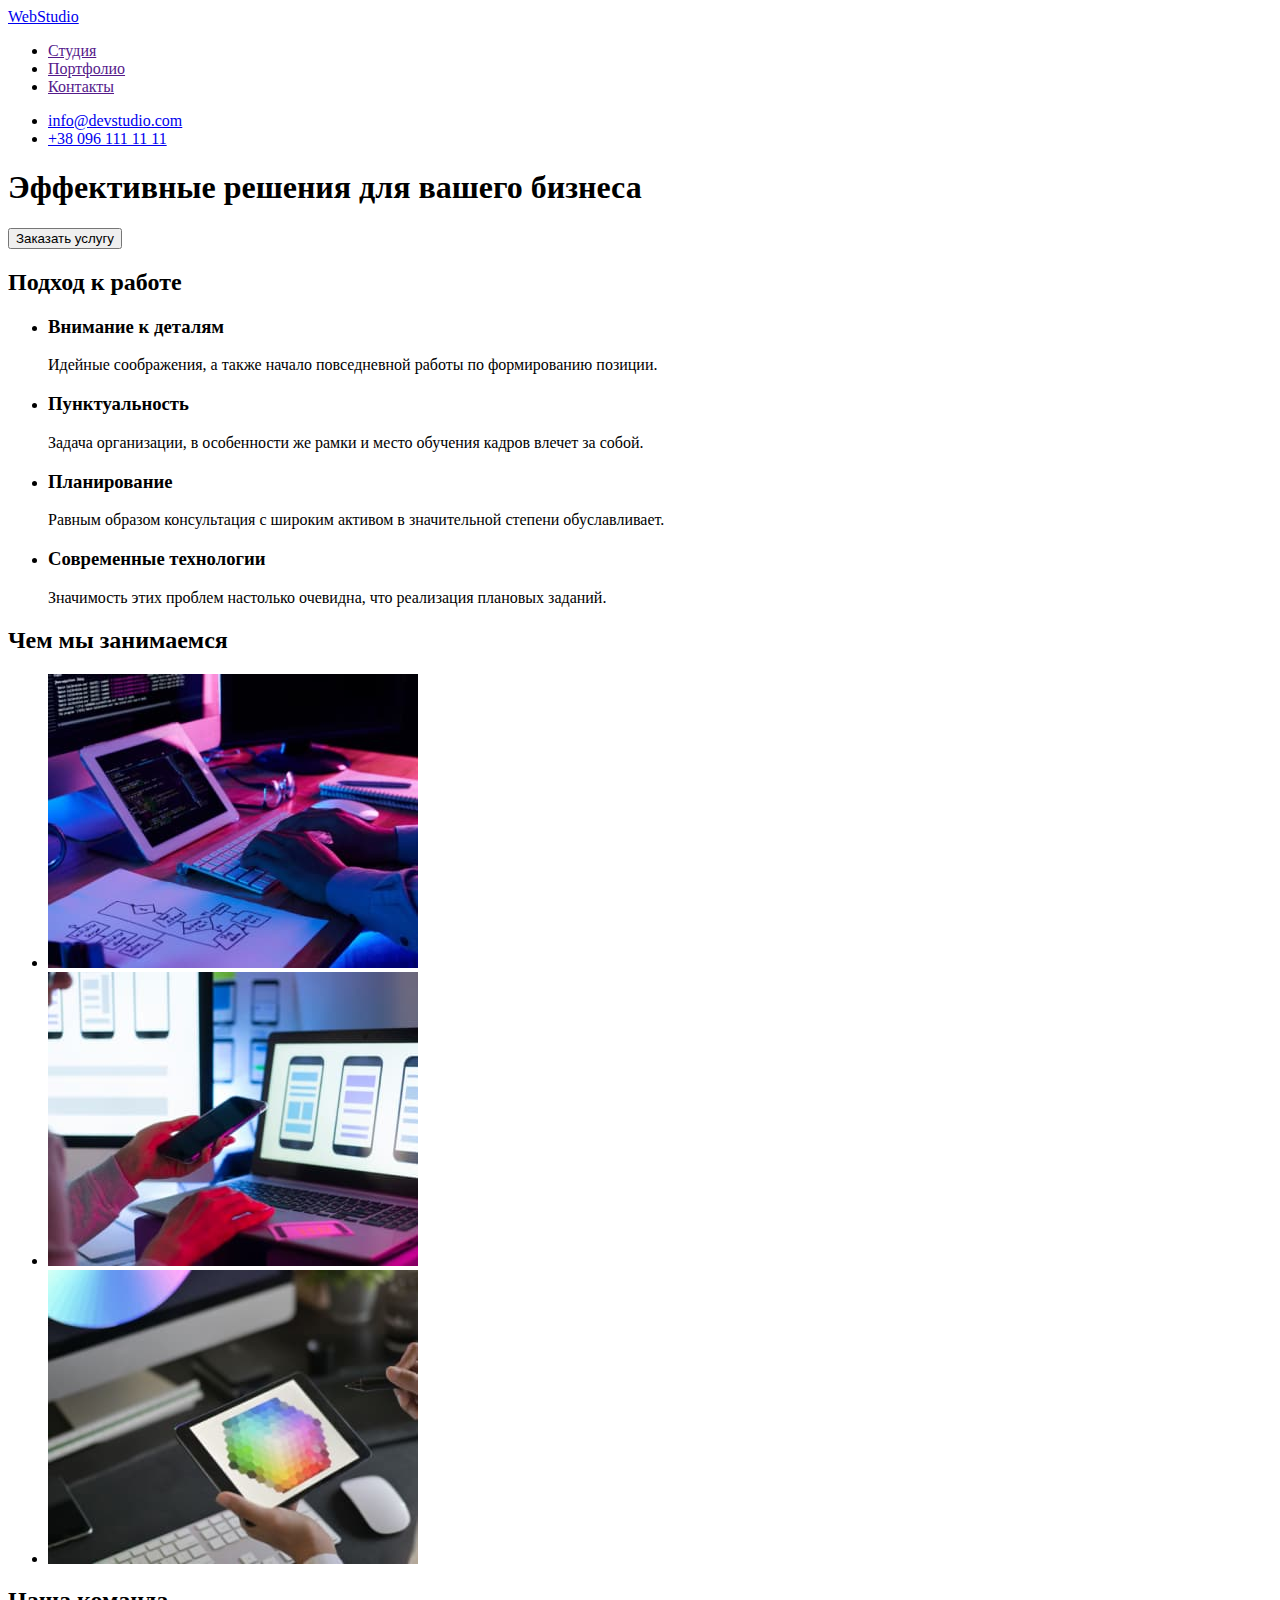
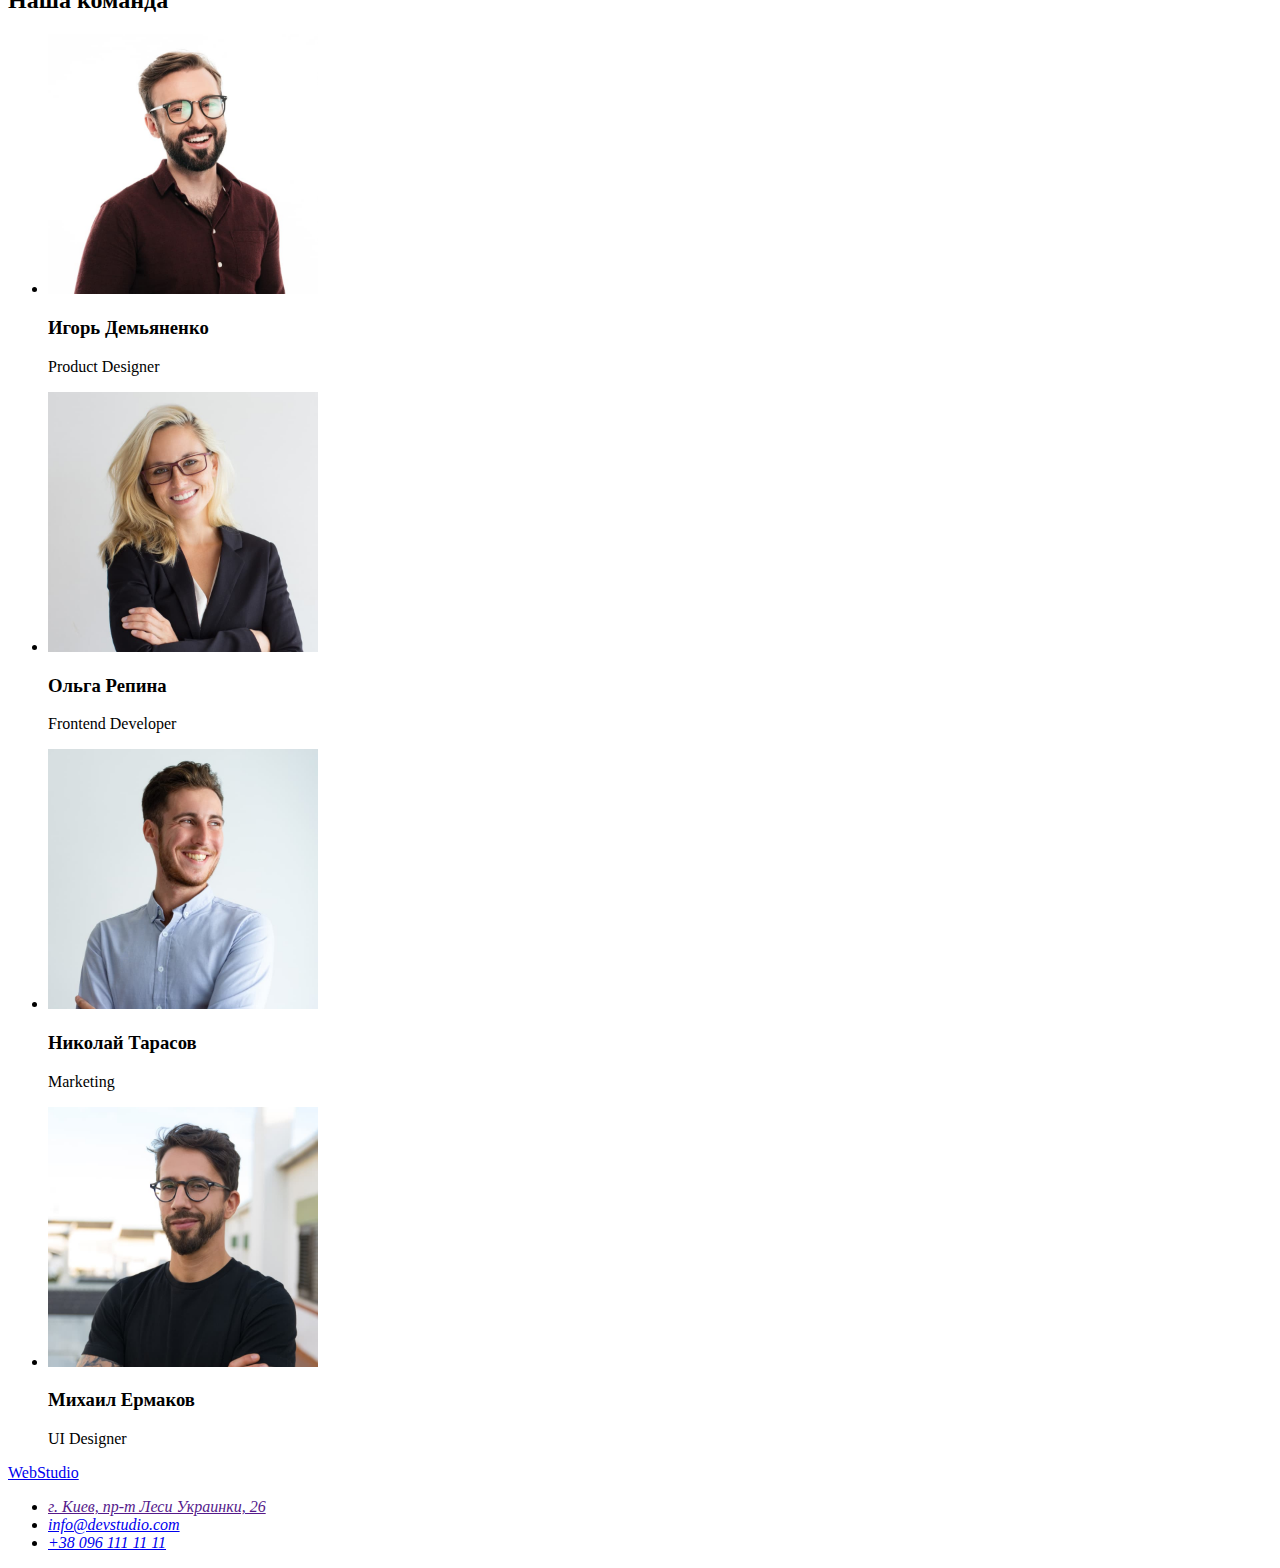
==== index.html @ 282f089f "Clone from lessons first" ====
<!DOCTYPE html>
<html lang="ru">
  <head>
    <meta charset="UTF-8" />
    <meta http-equiv="X-UA-Compatible" content="IE=edge" />
    <meta name="viewport" content="width=device-width, initial-scale=1.0" />
    <title lang="en">Web Studio</title>
    <link rel="stylesheet" href="./css/styles.css" />
  </head>
  <body>
    <!-- Шапка+Навігація -->
    <header>
      <!-- Навігація -->
      <nav>
        <a href="./index.html">WebStudio</a>
        <ul>
          <li><a href="">Студия</a></li>
          <li><a href="">Портфолио</a></li>
          <li><a href="">Контакты</a></li>
        </ul>
      </nav>
      <!-- Контакты -->
      <ul>
        <li><a href="mailto:info@devstudio.com">info@devstudio.com</a></li>
        <li><a href="tel:+380961111111">+38 096 111 11 11</a></li>
      </ul>
    </header>

    <!-- Головна -->
    <main>
      <!--Замовлення   -->
      <section>
        <h1>Эффективные решения для вашего бизнеса</h1>
        <button type="button">Заказать услугу</button>
      </section>
      <!-- Підіхід до роботи -->
      <section>
        <h2>Подход к работе</h2>
        <ul>
          <li>
            <h3>Внимание к деталям</h3>
            <p>
              Идейные соображения, а также начало повседневной работы по
              формированию позиции.
            </p>
          </li>
          <li>
            <h3>Пунктуальность</h3>
            <p>
              Задача организации, в особенности же рамки и место обучения кадров
              влечет за собой.
            </p>
          </li>
          <li>
            <h3>Планирование</h3>
            <p>
              Равным образом консультация с широким активом в значительной
              степени обуславливает.
            </p>
          </li>
          <li>
            <h3>Современные технологии</h3>
            <p>
              Значимость этих проблем настолько очевидна, что реализация
              плановых заданий.
            </p>
          </li>
        </ul>
      </section>
      <!-- Чим замйається -->
      <section>
        <h2>Чем мы занимаемся</h2>
        <ul>
          <li>
            <img
              src="./images/box1.jpg"
              alt="набор на клавиатуре"
              width="370"
              height="294"
            />
          </li>
          <li>
            <img
              src="./images/box2.jpg"
              alt="ноутбук и телефон в руке"
              width="370"
              height="294"
            />
          </li>
          <li>
            <img
              src="./images/box3.jpg"
              alt="выбор цвета на екране планшета"
              width="370"
              height="294"
            />
          </li>
        </ul>
      </section>
      <!-- наша команда -->
      <section>
        <h2>Наша команда</h2>
        <ul>
          <li>
            <img
              src="./images/img1.jpg"
              alt="Член команды 1"
              width="270"
              height="260"
            />
            <h3>Игорь Демьяненко</h3>
            <p lang="en">Product Designer</p>
          </li>
          <li>
            <img
              src="./images/img2.jpg"
              alt="Член команды 2"
              width="270"
              height="260"
            />
            <h3>Ольга Репина</h3>
            <p lang="en">Frontend Developer</p>
          </li>
          <li>
            <img
              src="./images/img3.jpg"
              alt="Член команды 3"
              width="270"
              height="260"
            />
            <h3>Николай Тарасов</h3>
            <p lang="en">Marketing</p>
          </li>
          <li>
            <img
              src="./images/img4.jpg"
              alt="Член команды 4"
              width="270"
              height="260"
            />
            <h3>Михаил Ермаков</h3>
            <p lang="en">UI Designer</p>
          </li>
        </ul>
      </section>
    </main>

    <!-- Футер(підвал) -->
    <footer>
      <a href="./index.html">WebStudio</a>
      <address>
        <ul>
          <li><a href="">г. Киев, пр-т Леси Украинки, 26</a></li>
          <li><a href="mailto:info@devstudio.com">info@devstudio.com</a></li>
          <li><a href="tel:+380961111111">+38 096 111 11 11</a></li>
        </ul>
      </address>
    </footer>
  </body>
</html>
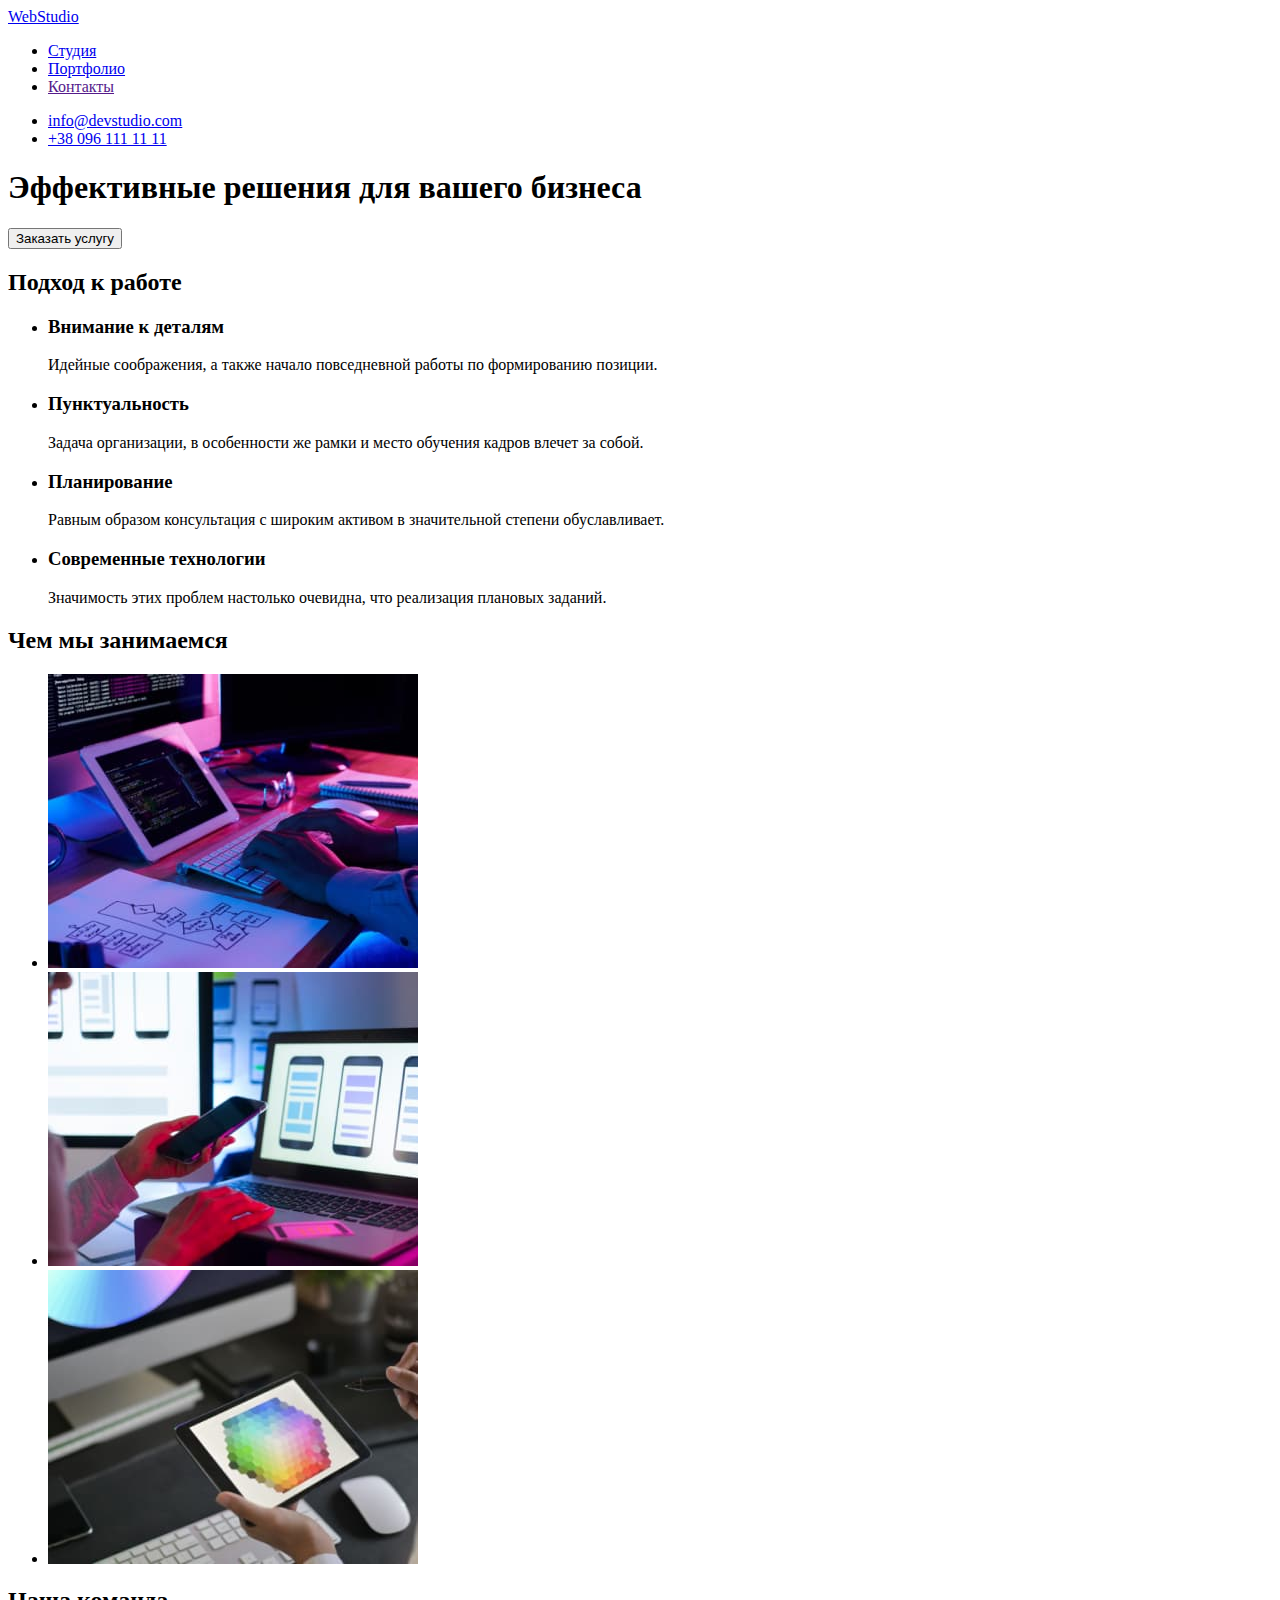
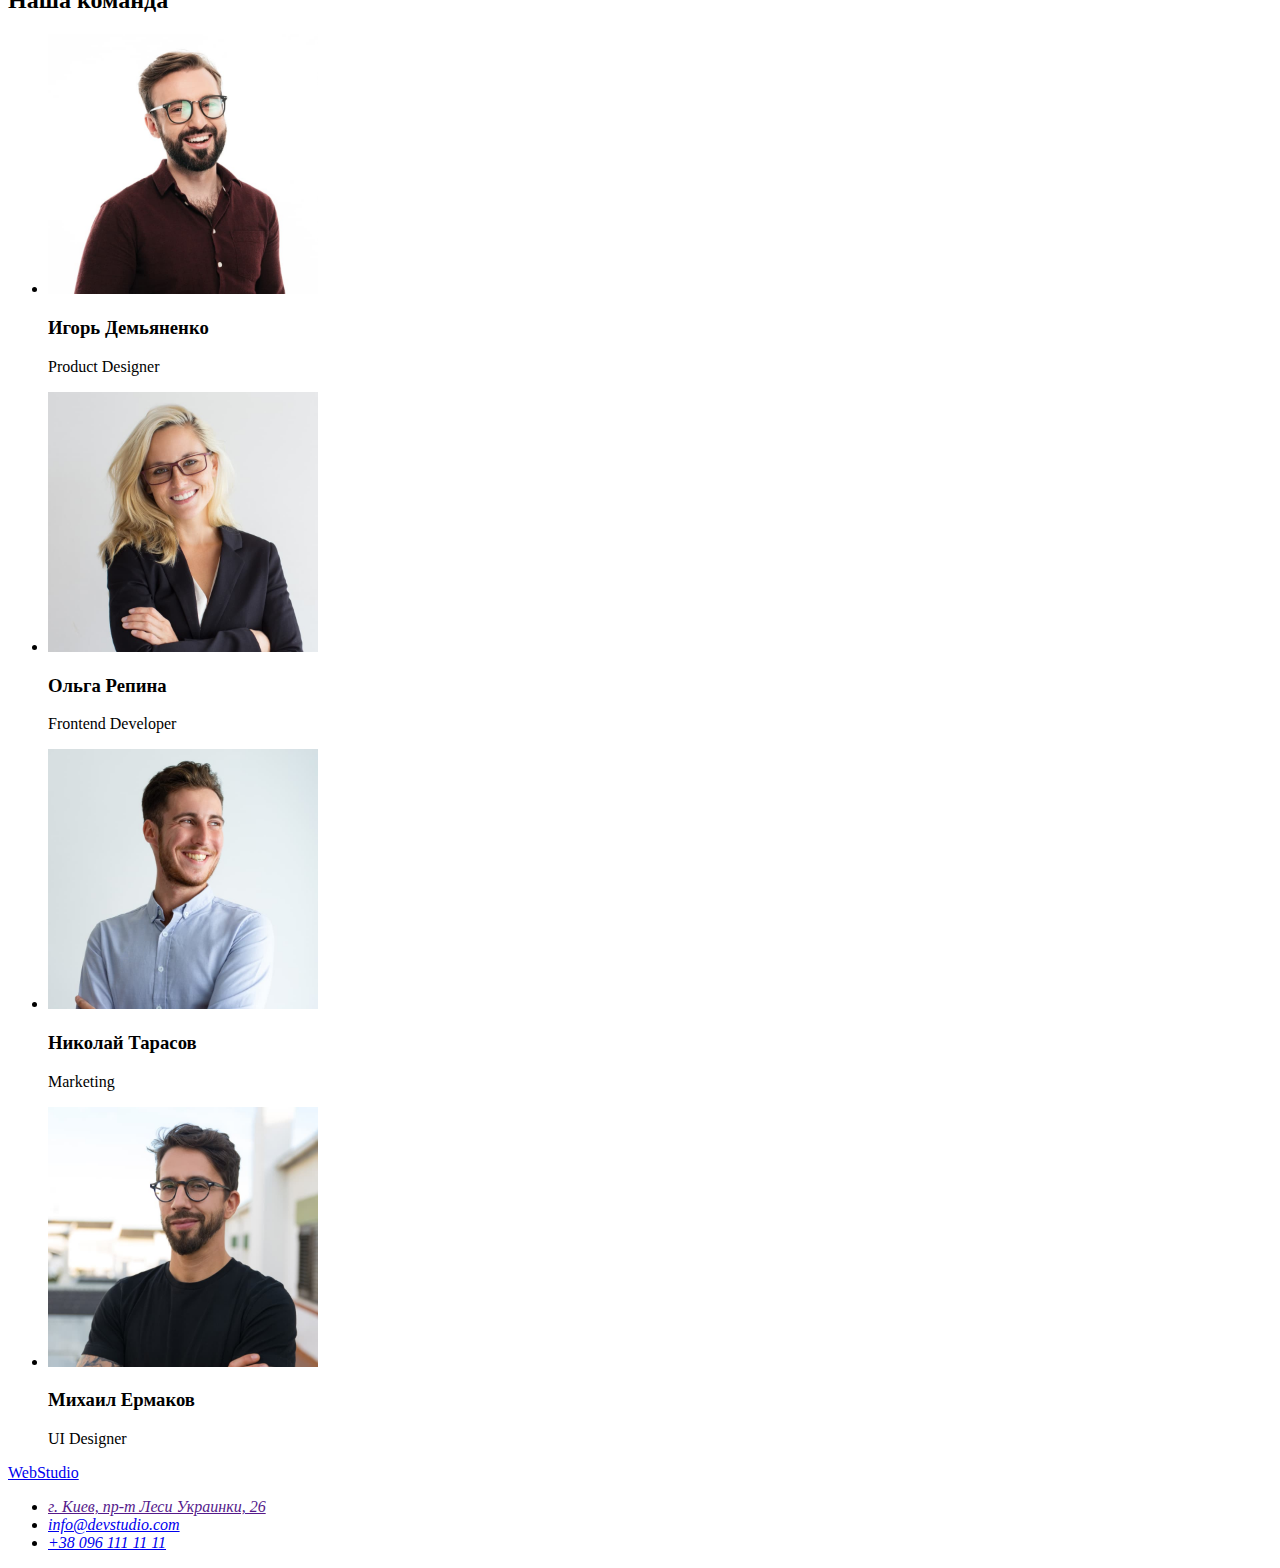
==== commit b50cfa55: "add second page html" ====
--- a/index.html
+++ b/index.html
@@ -14,8 +14,8 @@
       <nav>
         <a href="./index.html">WebStudio</a>
         <ul>
-          <li><a href="">Студия</a></li>
-          <li><a href="">Портфолио</a></li>
+          <li><a href="./index.html">Студия</a></li>
+          <li><a href="./portfolio.html">Портфолио</a></li>
           <li><a href="">Контакты</a></li>
         </ul>
       </nav>
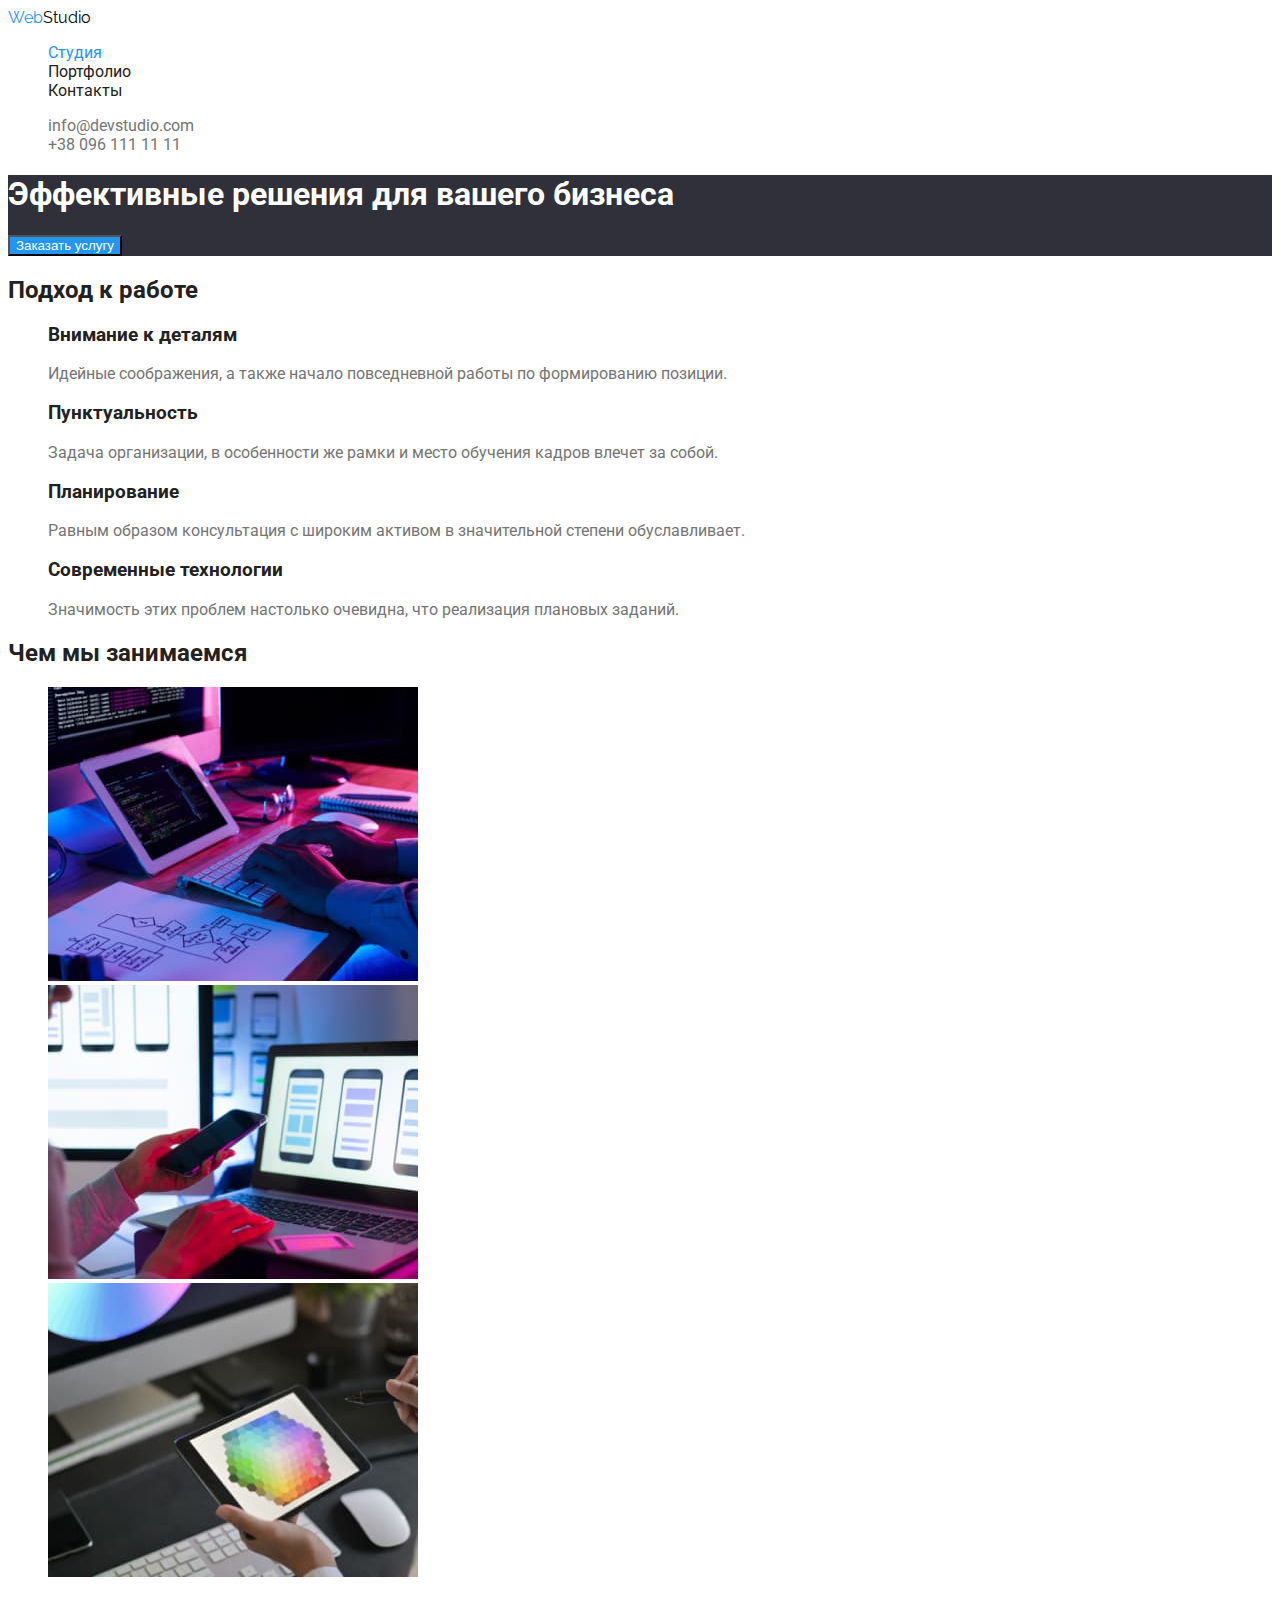
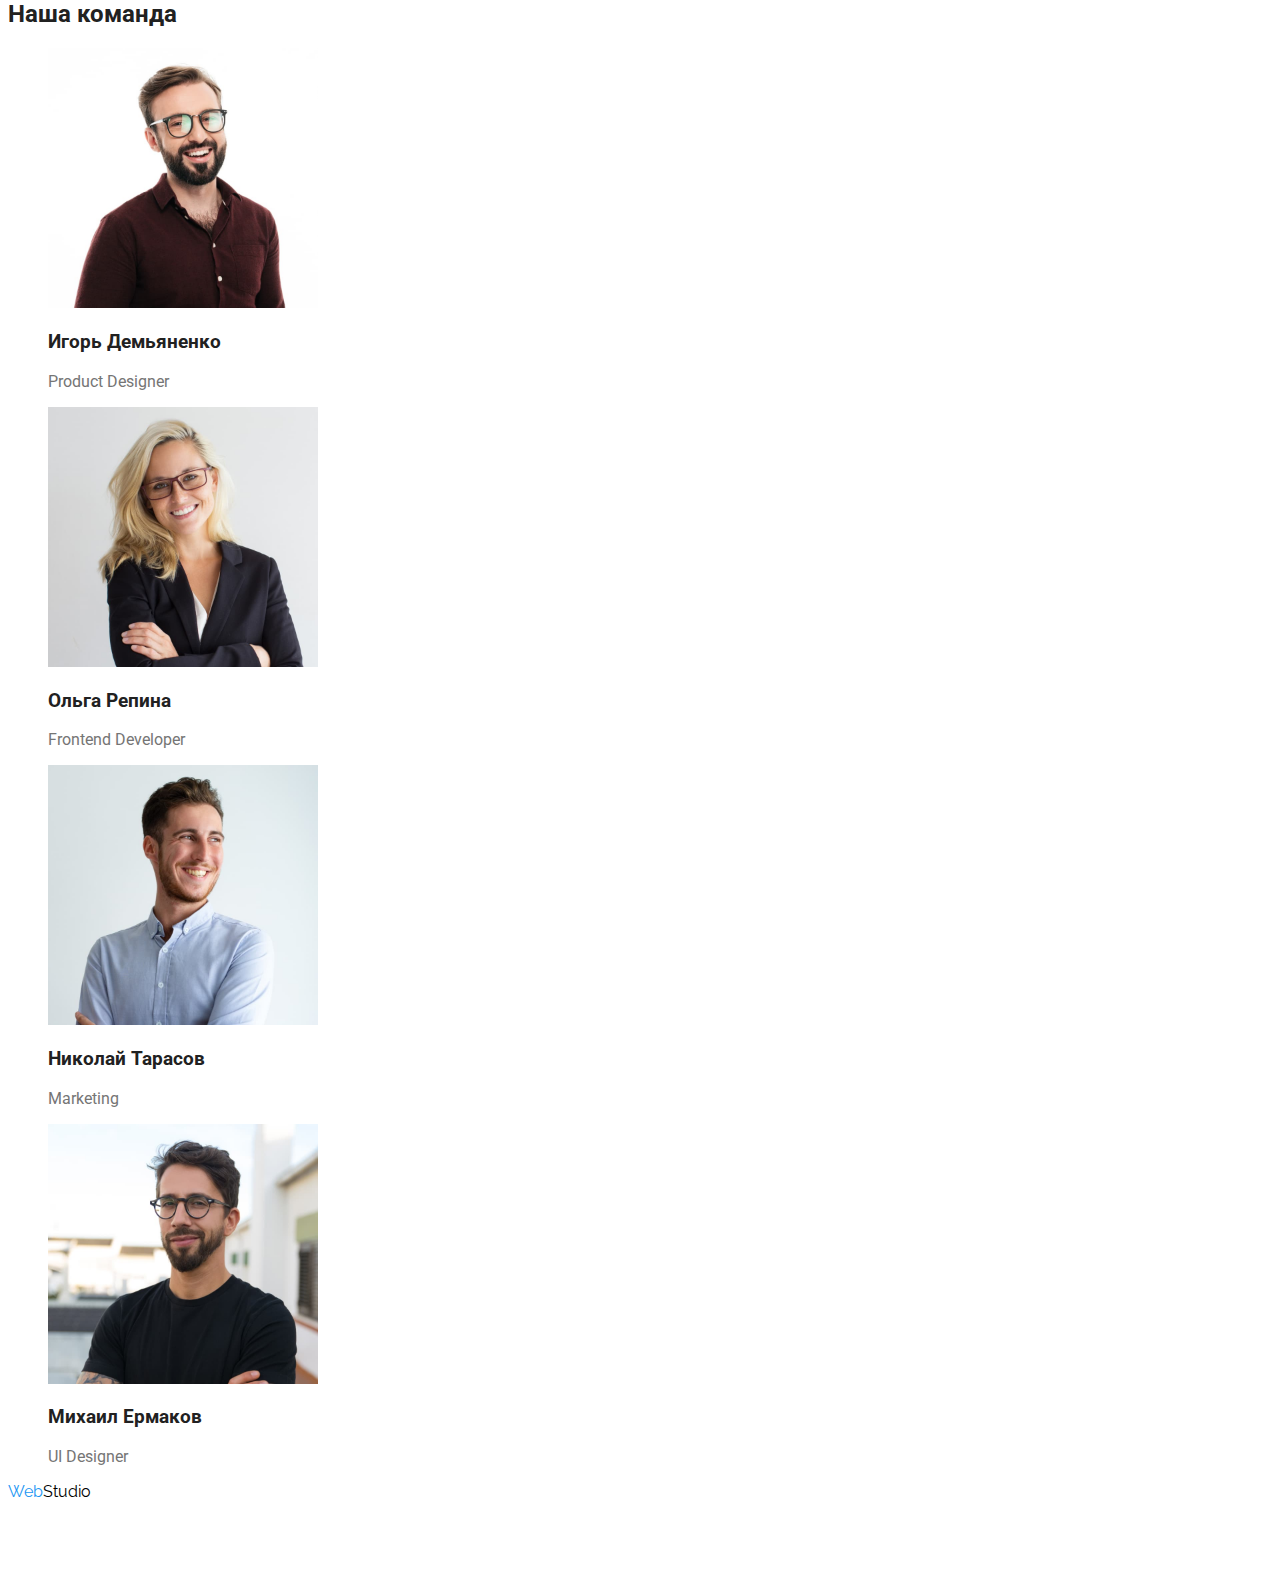
==== commit 5ce506e1: "add text color for 2 pages" ====
--- a/index.html
+++ b/index.html
@@ -6,61 +6,81 @@
     <meta name="viewport" content="width=device-width, initial-scale=1.0" />
     <title lang="en">Web Studio</title>
     <link rel="stylesheet" href="./css/styles.css" />
+    <link rel="preconnect" href="https://fonts.googleapis.com" />
+    <link rel="preconnect" href="https://fonts.gstatic.com" crossorigin />
+    <link
+      href="https://fonts.googleapis.com/css2?family=Raleway:wght@700&family=Roboto:wght@400;500;700;900&display=swap"
+      rel="stylesheet"
+    />
   </head>
   <body>
     <!-- Шапка+Навігація -->
     <header>
       <!-- Навігація -->
-      <nav>
-        <a href="./index.html">WebStudio</a>
-        <ul>
-          <li><a href="./index.html">Студия</a></li>
-          <li><a href="./portfolio.html">Портфолио</a></li>
-          <li><a href="">Контакты</a></li>
+      <nav class="nav">
+        <a class="logo link" href="./index.html"
+          ><span class="logo-accent">Web</span>Studio</a
+        >
+        <ul class="nav-site list">
+          <li>
+            <a class="nav-page active link" href="./index.html">Студия</a>
+          </li>
+          <li>
+            <a class="nav-page link" href="./portfolio.html">Портфолио</a>
+          </li>
+          <li><a class="nav-page link" href="">Контакты</a></li>
         </ul>
       </nav>
       <!-- Контакты -->
-      <ul>
-        <li><a href="mailto:info@devstudio.com">info@devstudio.com</a></li>
-        <li><a href="tel:+380961111111">+38 096 111 11 11</a></li>
+      <ul class="contact list">
+        <li>
+          <a class="contact-header link" href="mailto:info@devstudio.com"
+            >info@devstudio.com</a
+          >
+        </li>
+        <li>
+          <a class="contact-header link" href="tel:+380961111111"
+            >+38 096 111 11 11</a
+          >
+        </li>
       </ul>
     </header>
 
     <!-- Головна -->
     <main>
       <!--Замовлення   -->
-      <section>
-        <h1>Эффективные решения для вашего бизнеса</h1>
-        <button type="button">Заказать услугу</button>
+      <section class="hero">
+        <h1 class="hero-title">Эффективные решения для вашего бизнеса</h1>
+        <button class="btn" type="button">Заказать услугу</button>
       </section>
       <!-- Підіхід до роботи -->
-      <section>
-        <h2>Подход к работе</h2>
-        <ul>
+      <section class="section">
+        <h2 class="section-title">Подход к работе</h2>
+        <ul class="benefits list">
           <li>
-            <h3>Внимание к деталям</h3>
-            <p>
+            <h3 class="benefits-title">Внимание к деталям</h3>
+            <p class="benefits-text">
               Идейные соображения, а также начало повседневной работы по
               формированию позиции.
             </p>
           </li>
           <li>
-            <h3>Пунктуальность</h3>
-            <p>
+            <h3 class="benefits-title">Пунктуальность</h3>
+            <p class="benefits-text">
               Задача организации, в особенности же рамки и место обучения кадров
               влечет за собой.
             </p>
           </li>
           <li>
-            <h3>Планирование</h3>
-            <p>
+            <h3 class="benefits-title">Планирование</h3>
+            <p class="benefits-text">
               Равным образом консультация с широким активом в значительной
               степени обуславливает.
             </p>
           </li>
           <li>
-            <h3>Современные технологии</h3>
-            <p>
+            <h3 class="benefits-title">Современные технологии</h3>
+            <p class="benefits-text">
               Значимость этих проблем настолько очевидна, что реализация
               плановых заданий.
             </p>
@@ -68,9 +88,9 @@
         </ul>
       </section>
       <!-- Чим замйається -->
-      <section>
-        <h2>Чем мы занимаемся</h2>
-        <ul>
+      <section class="section">
+        <h2 class="section-title">Чем мы занимаемся</h2>
+        <ul class="list">
           <li>
             <img
               src="./images/box1.jpg"
@@ -98,9 +118,9 @@
         </ul>
       </section>
       <!-- наша команда -->
-      <section>
-        <h2>Наша команда</h2>
-        <ul>
+      <section class="section">
+        <h2 class="section-title">Наша команда</h2>
+        <ul class="team list">
           <li>
             <img
               src="./images/img1.jpg"
@@ -108,8 +128,8 @@
               width="270"
               height="260"
             />
-            <h3>Игорь Демьяненко</h3>
-            <p lang="en">Product Designer</p>
+            <h3 class="team-name">Игорь Демьяненко</h3>
+            <p class="team-post" lang="en">Product Designer</p>
           </li>
           <li>
             <img
@@ -118,8 +138,8 @@
               width="270"
               height="260"
             />
-            <h3>Ольга Репина</h3>
-            <p lang="en">Frontend Developer</p>
+            <h3 class="team-name">Ольга Репина</h3>
+            <p class="team-post" lang="en">Frontend Developer</p>
           </li>
           <li>
             <img
@@ -128,8 +148,8 @@
               width="270"
               height="260"
             />
-            <h3>Николай Тарасов</h3>
-            <p lang="en">Marketing</p>
+            <h3 class="team-name">Николай Тарасов</h3>
+            <p class="team-post" lang="en">Marketing</p>
           </li>
           <li>
             <img
@@ -138,8 +158,8 @@
               width="270"
               height="260"
             />
-            <h3>Михаил Ермаков</h3>
-            <p lang="en">UI Designer</p>
+            <h3 class="team-name">Михаил Ермаков</h3>
+            <p class="team-post" lang="en">UI Designer</p>
           </li>
         </ul>
       </section>
@@ -147,12 +167,26 @@
 
     <!-- Футер(підвал) -->
     <footer>
-      <a href="./index.html">WebStudio</a>
+      <a class="logo link" href="./index.html"
+        ><span class="logo-accent">Web</span>Studio</a
+      >
       <address>
-        <ul>
-          <li><a href="">г. Киев, пр-т Леси Украинки, 26</a></li>
-          <li><a href="mailto:info@devstudio.com">info@devstudio.com</a></li>
-          <li><a href="tel:+380961111111">+38 096 111 11 11</a></li>
+        <ul class="contact list">
+          <li>
+            <a class="contact-address link" href=""
+              >г. Киев, пр-т Леси Украинки, 26</a
+            >
+          </li>
+          <li>
+            <a class="contact-footer link" href="mailto:info@devstudio.com"
+              >info@devstudio.com</a
+            >
+          </li>
+          <li>
+            <a class="contact-footer link" href="tel:+380961111111"
+              >+38 096 111 11 11</a
+            >
+          </li>
         </ul>
       </address>
     </footer>
--- a/css/styles.css
+++ b/css/styles.css
@@ -0,0 +1,140 @@
+ /* 1. variables
+    2. class-utility  for reset default
+    3. Header
+    4. Main
+    5. section 2-4 
+    6. Footer */
+
+ /* main-text: rgba(33, 33, 33, 1) #212121
+    second-text: rgba(117, 117, 117, 1) #757575
+    footer-text: rgba(255, 255, 255, 0.6)
+    accent: rgba(33, 150, 243, 1) #2196F3
+    main-bg: rgba(47, 48, 58, 1) #2F303A
+    second-bg: rgba(236, 236, 236, 1) #ECECEC
+    third-bg: #F5F4FA
+    white: rgba(255, 255, 255, 1) #FFFFFF
+    black: rgba(0, 0, 0, 1); #000000
+   */
+
+ /* 1. variables */
+ :root {
+   --main-text: #212121;
+   --second-text: #757575;
+   --footer-text: rgba(255, 255, 255, 0.6);
+   --accent: #2196F3;
+   --main-bg: #2F303A;
+   --second-bg: #ECECEC;
+   --third-bg: #F5F4FA;
+   --white: #ffffff;
+   --black: #000000;
+ }
+
+ body {
+   font-family: 'Roboto', sans-serif;
+   color: var(--main-text);
+   background-color: var(--white);
+ }
+
+ /* 2. class-utility  for reset default */
+
+ .link {
+   text-decoration: none;
+ }
+
+ .list {
+   list-style: none;
+ }
+
+ /* 3. Header */
+
+ .logo {
+   color: var(--black);
+   font-family: 'Raleway', sans-serif;
+ }
+
+ .logo-accent {
+   color: var(--accent);
+ }
+
+ .nav-page {
+   color: var(--main-text);
+ }
+
+ .nav-site .active.nav-page {
+   color: var(--accent);
+ }
+
+ .contact-header {
+   color: var(--second-text);
+ }
+
+ .nav-page:hover,
+ .nav-page:focus,
+ .contact-header:hover,
+ .contact-header:focus {
+   color: var(--accent);
+ }
+
+
+ /* .nav {} */
+ /* .contact {} */
+
+ /* 4. Main */
+ .hero {
+   background-color: var(--main-bg);
+ }
+
+ .hero-title {
+   color: var(--white);
+ }
+
+ .btn {
+   color: var(--white);
+   background-color: var(--accent);
+ }
+
+ /* 5. section 2-4 */
+ /* .section {}
+
+ .section-title {}
+
+ .benefits {}
+
+ .benefits-title {} */
+
+ .benefits-text {
+   color: var(--second-text);
+ }
+
+ /* .team {}
+
+ .team-name {} */
+
+ .team-post {
+   color: var(--second-text);
+ }
+
+ /* 6. Footer */
+
+ .contact-address {
+   color: var(--white);
+ }
+
+ .contact-footer {
+   color: var(--footer-text);
+ }
+
+ /* 7. portfolio page */
+ .theme {
+   color: var(--main-text);
+ }
+
+ /* .work {} */
+ /* .work-title {} */
+
+ .work-theme {
+   counter-reset: var(--second-text);
+   font-family: 'Roboto', sans-serif;
+ }
+
+ /* .exampl {} */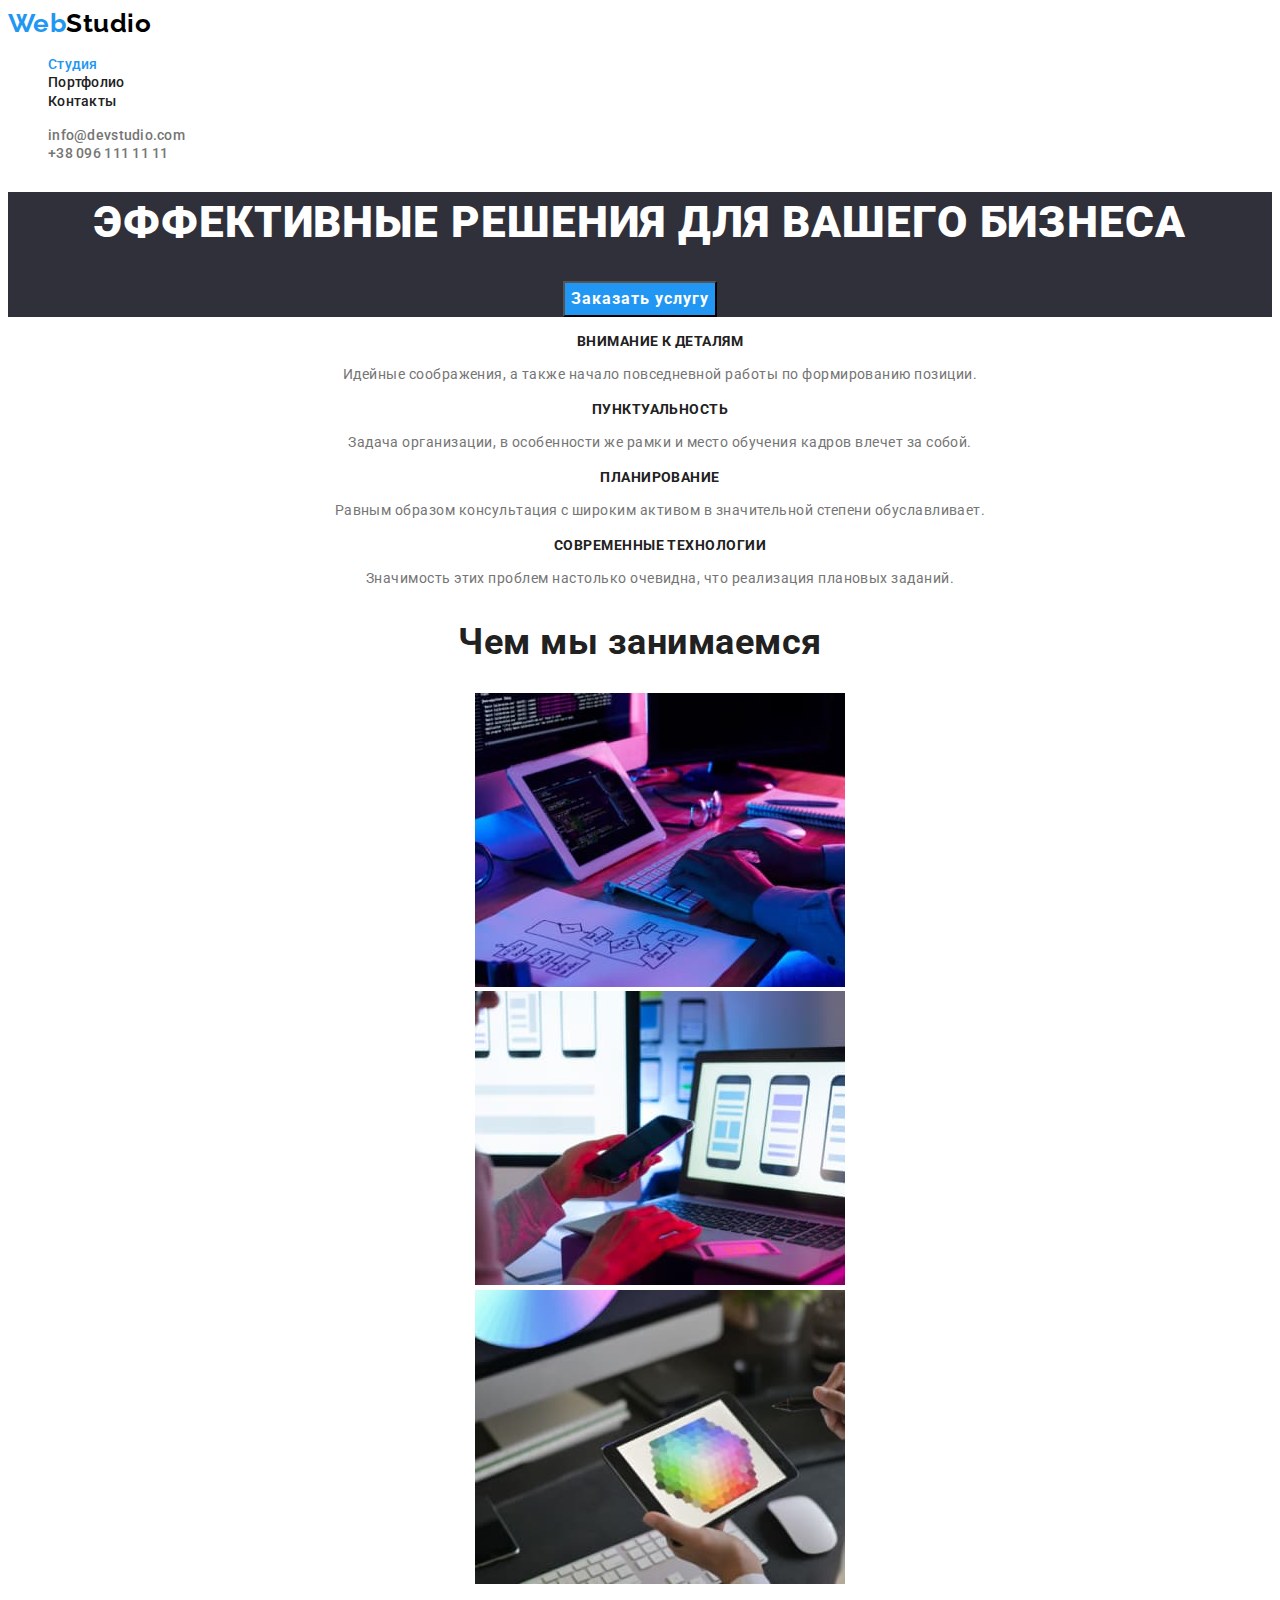
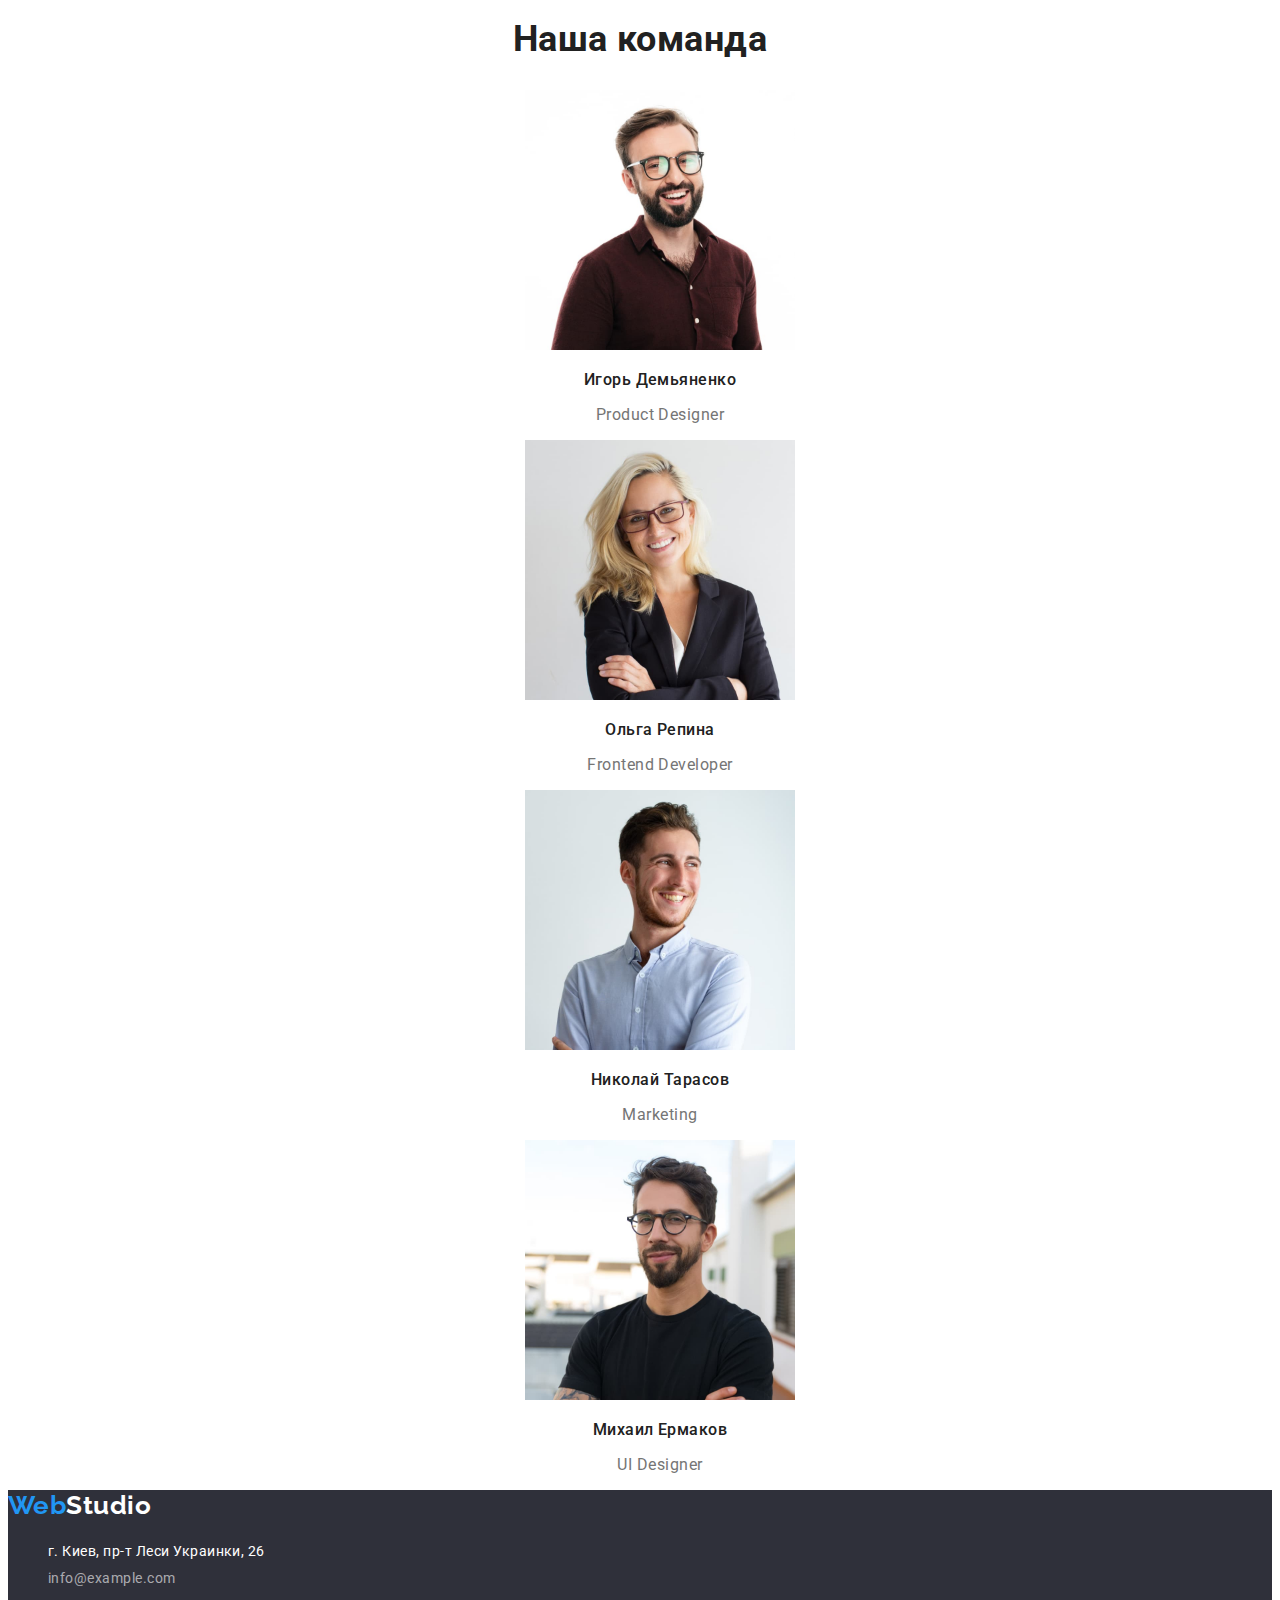
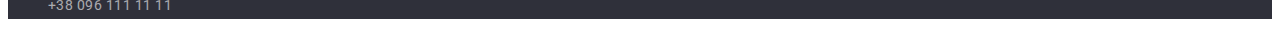
==== commit dfa7938f: "add css block-text" ====
--- a/index.html
+++ b/index.html
@@ -18,9 +18,7 @@
     <header>
       <!-- Навігація -->
       <nav class="nav">
-        <a class="logo link" href="./index.html"
-          ><span class="logo-accent">Web</span>Studio</a
-        >
+        <a class="logo link" href="./index.html"><span class="logo-accent">Web</span>Studio</a>
         <ul class="nav-site list">
           <li>
             <a class="nav-page active link" href="./index.html">Студия</a>
@@ -34,14 +32,10 @@
       <!-- Контакты -->
       <ul class="contact list">
         <li>
-          <a class="contact-header link" href="mailto:info@devstudio.com"
-            >info@devstudio.com</a
-          >
+          <a class="contact-header link" href="mailto:info@devstudio.com">info@devstudio.com</a>
         </li>
         <li>
-          <a class="contact-header link" href="tel:+380961111111"
-            >+38 096 111 11 11</a
-          >
+          <a class="contact-header link" href="tel:+380961111111">+38 096 111 11 11</a>
         </li>
       </ul>
     </header>
@@ -55,34 +49,30 @@
       </section>
       <!-- Підіхід до роботи -->
       <section class="section">
-        <h2 class="section-title">Подход к работе</h2>
+        <h2 class="visually-hidden">Подход к работе</h2>
         <ul class="benefits list">
           <li>
             <h3 class="benefits-title">Внимание к деталям</h3>
             <p class="benefits-text">
-              Идейные соображения, а также начало повседневной работы по
-              формированию позиции.
+              Идейные соображения, а также начало повседневной работы по формированию позиции.
             </p>
           </li>
           <li>
             <h3 class="benefits-title">Пунктуальность</h3>
             <p class="benefits-text">
-              Задача организации, в особенности же рамки и место обучения кадров
-              влечет за собой.
+              Задача организации, в особенности же рамки и место обучения кадров влечет за собой.
             </p>
           </li>
           <li>
             <h3 class="benefits-title">Планирование</h3>
             <p class="benefits-text">
-              Равным образом консультация с широким активом в значительной
-              степени обуславливает.
+              Равным образом консультация с широким активом в значительной степени обуславливает.
             </p>
           </li>
           <li>
             <h3 class="benefits-title">Современные технологии</h3>
             <p class="benefits-text">
-              Значимость этих проблем настолько очевидна, что реализация
-              плановых заданий.
+              Значимость этих проблем настолько очевидна, что реализация плановых заданий.
             </p>
           </li>
         </ul>
@@ -92,20 +82,10 @@
         <h2 class="section-title">Чем мы занимаемся</h2>
         <ul class="list">
           <li>
-            <img
-              src="./images/box1.jpg"
-              alt="набор на клавиатуре"
-              width="370"
-              height="294"
-            />
+            <img src="./images/box1.jpg" alt="набор на клавиатуре" width="370" height="294" />
           </li>
           <li>
-            <img
-              src="./images/box2.jpg"
-              alt="ноутбук и телефон в руке"
-              width="370"
-              height="294"
-            />
+            <img src="./images/box2.jpg" alt="ноутбук и телефон в руке" width="370" height="294" />
           </li>
           <li>
             <img
@@ -122,42 +102,22 @@
         <h2 class="section-title">Наша команда</h2>
         <ul class="team list">
           <li>
-            <img
-              src="./images/img1.jpg"
-              alt="Член команды 1"
-              width="270"
-              height="260"
-            />
+            <img src="./images/img1.jpg" alt="Член команды 1" width="270" height="260" />
             <h3 class="team-name">Игорь Демьяненко</h3>
             <p class="team-post" lang="en">Product Designer</p>
           </li>
           <li>
-            <img
-              src="./images/img2.jpg"
-              alt="Член команды 2"
-              width="270"
-              height="260"
-            />
+            <img src="./images/img2.jpg" alt="Член команды 2" width="270" height="260" />
             <h3 class="team-name">Ольга Репина</h3>
             <p class="team-post" lang="en">Frontend Developer</p>
           </li>
           <li>
-            <img
-              src="./images/img3.jpg"
-              alt="Член команды 3"
-              width="270"
-              height="260"
-            />
+            <img src="./images/img3.jpg" alt="Член команды 3" width="270" height="260" />
             <h3 class="team-name">Николай Тарасов</h3>
             <p class="team-post" lang="en">Marketing</p>
           </li>
           <li>
-            <img
-              src="./images/img4.jpg"
-              alt="Член команды 4"
-              width="270"
-              height="260"
-            />
+            <img src="./images/img4.jpg" alt="Член команды 4" width="270" height="260" />
             <h3 class="team-name">Михаил Ермаков</h3>
             <p class="team-post" lang="en">UI Designer</p>
           </li>
@@ -166,26 +126,18 @@
     </main>
 
     <!-- Футер(підвал) -->
-    <footer>
-      <a class="logo link" href="./index.html"
-        ><span class="logo-accent">Web</span>Studio</a
-      >
-      <address>
+    <footer class="footer">
+      <a class="logo link" href="./index.html"><span class="logo-accent">Web</span>Studio</a>
+      <address class="italic">
         <ul class="contact list">
           <li>
-            <a class="contact-address link" href=""
-              >г. Киев, пр-т Леси Украинки, 26</a
-            >
+            <a class="contact-address link" href="">г. Киев, пр-т Леси Украинки, 26</a>
           </li>
           <li>
-            <a class="contact-footer link" href="mailto:info@devstudio.com"
-              >info@devstudio.com</a
-            >
+            <a class="contact-footer link" href="mailto:info@example.com">info@example.com</a>
           </li>
           <li>
-            <a class="contact-footer link" href="tel:+380961111111"
-              >+38 096 111 11 11</a
-            >
+            <a class="contact-footer link" href="tel:+380961111111">+38 096 111 11 11</a>
           </li>
         </ul>
       </address>
--- a/css/styles.css
+++ b/css/styles.css
@@ -14,11 +14,17 @@
     third-bg: #F5F4FA
     white: rgba(255, 255, 255, 1) #FFFFFF
     black: rgba(0, 0, 0, 1); #000000
-   */
+    font-weight: 400, 500, 700, 900
+    font-size: 14, 16, 18, 36, 26, 44
+    line-height: 1.143, 1.167, 1.188, 1.192, 1.364, 1.625, 1.714, 1.875,
+   
+   
+   
+    */
 
  /* 1. variables */
  :root {
-   --main-text: #212121;
+   --main-text: rgb(33, 33, 33);
    --second-text: #757575;
    --footer-text: rgba(255, 255, 255, 0.6);
    --accent: #2196F3;
@@ -27,12 +33,21 @@
    --third-bg: #F5F4FA;
    --white: #ffffff;
    --black: #000000;
+   --normal: 400;
+   --normal-plus: 500;
+   --bold: 700;
+   --bold-plus: 900;
  }
 
  body {
+   /* background-color: var(--white); */
+
    font-family: 'Roboto', sans-serif;
+   font-size: 16px;
+   font-weight: var(--normal);
+   line-height: 1.143;
+   letter-spacing: 0.03em;
    color: var(--main-text);
-   background-color: var(--white);
  }
 
  /* 2. class-utility  for reset default */
@@ -48,19 +63,26 @@
  /* 3. Header */
 
  .logo {
+   font-family: 'Raleway', sans-serif;
+   font-size: 1.625em;
+   font-weight: var(--bold);
+   line-height: 1.192;
    color: var(--black);
-   font-family: 'Raleway', sans-serif;
  }
 
  .logo-accent {
    color: var(--accent);
  }
 
- .nav-page {
+ .nav-page,
+ .contact-header {
+   font-size: 0.875em;
+   font-weight: var(--normal-plus);
+   letter-spacing: 0.02em;
    color: var(--main-text);
  }
 
- .nav-site .active.nav-page {
+ .active.nav-page {
    color: var(--accent);
  }
 
@@ -71,10 +93,27 @@
  .nav-page:hover,
  .nav-page:focus,
  .contact-header:hover,
- .contact-header:focus {
+ .contact-header:focus,
+ .footer .contact-address:hover,
+ .footer .contact-address:focus,
+ .footer .contact-footer:hover,
+ .footer .contact-footer:focus {
    color: var(--accent);
  }
 
+ .visually-hidden {
+   position: absolute;
+   width: 1px;
+   height: 1px;
+   margin: -1px;
+   border: 0;
+   padding: 0;
+
+   white-space: nowrap;
+   clip-path: inset(100%);
+   clip: rect(0 0 0 0);
+   overflow: hidden;
+ }
 
  /* .nav {} */
  /* .contact {} */
@@ -82,33 +121,65 @@
  /* 4. Main */
  .hero {
    background-color: var(--main-bg);
+
+   text-align: center;
+   letter-spacing: 0.06em;
+   color: var(--white);
  }
 
  .hero-title {
-   color: var(--white);
+   font-size: 2.75em;
+   font-weight: var(--bold-plus);
+   line-height: 1.364;
+   text-transform: uppercase;
  }
 
  .btn {
-   color: var(--white);
    background-color: var(--accent);
+   cursor: pointer;
+
+   font-family: inherit;
+   font-size: 1em;
+   font-weight: var(--bold);
+   line-height: 1.875;
+   color: var(--white);
+   letter-spacing: 0.06em;
  }
 
  /* 5. section 2-4 */
- /* .section {}
-
- .section-title {}
-
- .benefits {}
-
- .benefits-title {} */
+
+ .section {
+   text-align: center;
+ }
+
+ .section-title {
+   font-size: 2.25em;
+   font-weight: var(--bold);
+   line-height: 1.167;
+ }
+
+ /* .benefits {} */
+
+ .benefits-title {
+   font-size: 0.875em;
+   font-weight: var(--bold);
+   text-transform: uppercase;
+ }
 
  .benefits-text {
-   color: var(--second-text);
- }
-
- /* .team {}
-
- .team-name {} */
+   font-size: 0.875em;
+   line-height: 1.714;
+   color: var(--second-text);
+ }
+
+ .team {
+   line-height: 1.188;
+ }
+
+ .team-name {
+   font-size: 1em;
+   font-weight: var(--normal-plus);
+ }
 
  .team-post {
    color: var(--second-text);
@@ -116,25 +187,59 @@
 
  /* 6. Footer */
 
+ .footer {
+   background-color: var(--main-bg);
+ }
+
+ .footer .link {
+   color: var(--white);
+ }
+
+ .italic {
+   font-style: normal;
+   line-height: 1.714;
+ }
+
  .contact-address {
-   color: var(--white);
- }
-
- .contact-footer {
+   font-size: 0.875em;
+ }
+
+
+ .contact-footer.link {
+   font-size: 0.875em;
    color: var(--footer-text);
  }
 
  /* 7. portfolio page */
- .theme {
+ .btn-theme {
+   cursor: pointer;
+
+   font-family: inherit;
+   font-size: 1em;
+   font-weight: var(--normal-plus);
+   line-height: 1.625;
+   letter-spacing: 0.03em;
    color: var(--main-text);
+
+ }
+
+ .btn-theme:hover,
+ .btn-theme:focus {
+   color: var(--white);
+   background-color: var(--accent);
  }
 
  /* .work {} */
- /* .work-title {} */
+ .work-title {
+   font-size: 1.125em;
+   line-height: 2;
+   letter-spacing: 0.06em;
+ }
 
  .work-theme {
-   counter-reset: var(--second-text);
-   font-family: 'Roboto', sans-serif;
+   font-family: inherit;
+   line-height: 1.875;
+   color: var(--second-text);
  }
 
  /* .exampl {} */